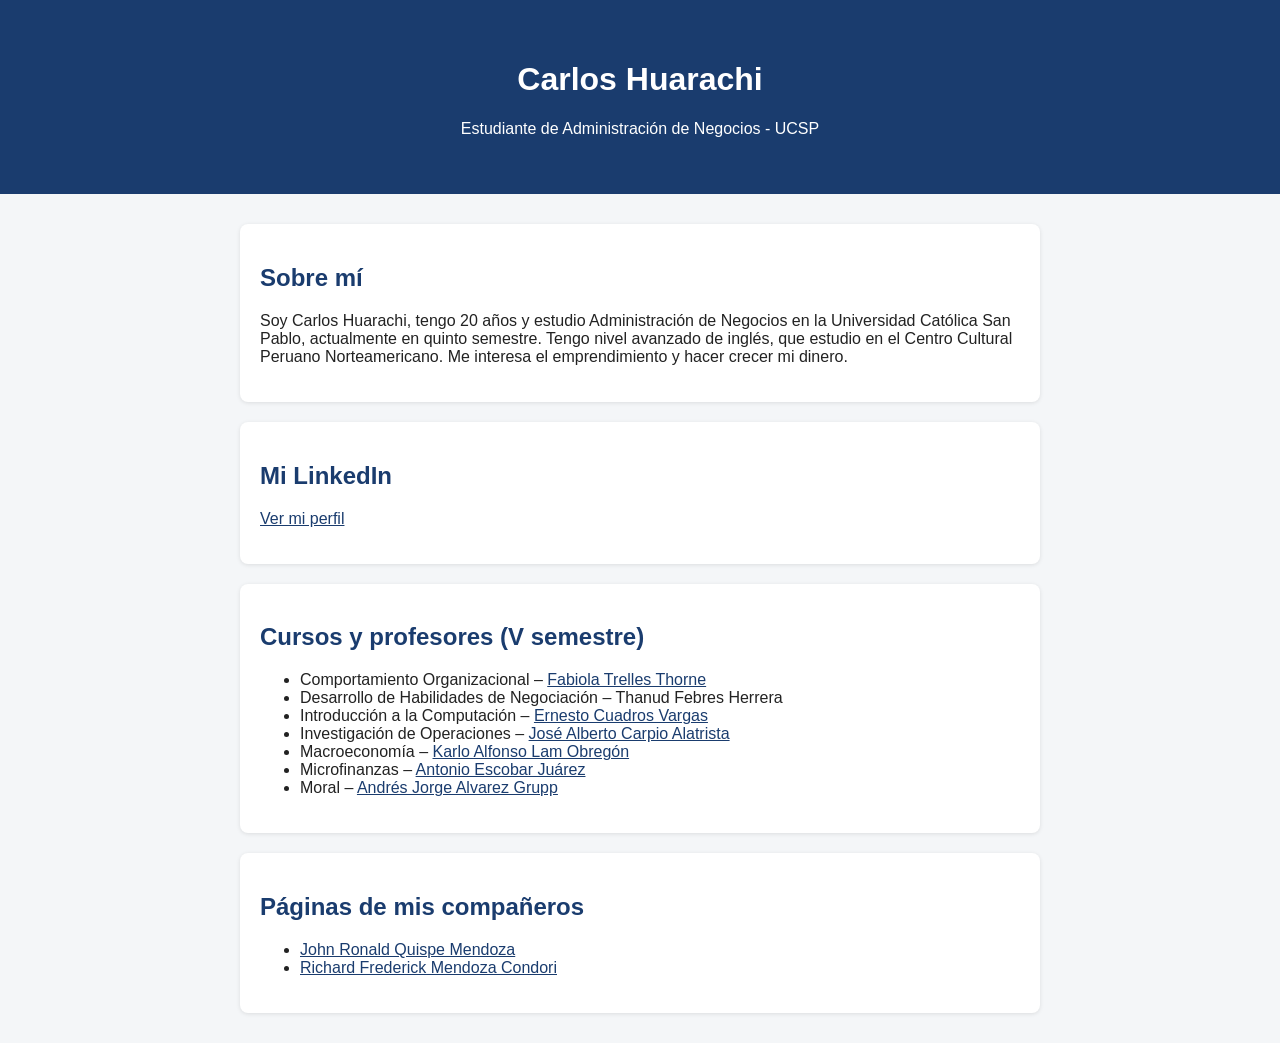
==== index.html @ 535234df "Update index.html" ====
<!DOCTYPE html>
<html lang="es">
<head>
  <meta charset="UTF-8">
  <meta name="viewport" content="width=device-width, initial-scale=1">
  <title>Carlos Huarachi - Portafolio</title>
  <link rel="stylesheet" href="style.css">
</head>
<body>
  <header>
    <h1>Carlos Huarachi</h1>
    <p>Estudiante de Administración de Negocios - UCSP</p>
  </header>

  <main>
    <section>
      <h2>Sobre mí</h2>
      <p>Soy Carlos Huarachi, tengo 20 años y estudio Administración de Negocios en la Universidad Católica San Pablo, actualmente en quinto semestre. Tengo nivel avanzado de inglés, que estudio en el Centro Cultural Peruano Norteamericano. Me interesa el emprendimiento y hacer crecer mi dinero.</p>
    </section>

    <section>
      <h2>Mi LinkedIn</h2>
      <p><a href="https://www.linkedin.com/in/carlos-fabian-huarachi-humora-61156a334" target="_blank">Ver mi perfil</a></p>
    </section>

    <section>
      <h2>Cursos y profesores (V semestre)</h2>
      <ul>
        <li>Comportamiento Organizacional – <a href="https://www.linkedin.com/in/fabiola-trelles-thorne-01861a99/" target="_blank">Fabiola Trelles Thorne</a></li>
        <li>Desarrollo de Habilidades de Negociación – Thanud Febres Herrera</li>
        <li>Introducción a la Computación – <a href="https://www.linkedin.com/in/ecuadrosv/" target="_blank">Ernesto Cuadros Vargas</a></li>
        <li>Investigación de Operaciones – <a href="https://www.linkedin.com/in/jos%C3%A9-alberto-carpio-alatrista-370491126/" target="_blank">José Alberto Carpio Alatrista</a></li>
        <li>Macroeconomía – <a href="https://www.linkedin.com/in/karlolam/" target="_blank">Karlo Alfonso Lam Obregón</a></li>
        <li>Microfinanzas – <a href="https://www.linkedin.com/in/antonio-escobar-20612664/" target="_blank">Antonio Escobar Juárez</a></li>
        <li>Moral – <a href="https://www.linkedin.com/in/andr%C3%A9s-jorge-%C3%A1lvarez-grupp-a6b158152/" target="_blank">Andrés Jorge Alvarez Grupp</a></li>
      </ul>
    </section>

   <section>
  <h2>Páginas de mis compañeros</h2>
  <ul>
    <li><a href="https://jhony241.github.io/Jhon-Ronald-Quispe-Mendoza.github.io/" target="_blank">John Ronald Quispe Mendoza</a></li>
    <li><a href="https://share.google/7hP9w7Gr698uL2lAa" target="_blank">Richard Frederick Mendoza Condori</a></li>
  </ul>
</section>

  <script src="script.js"></script>
</body>
</html>
---- style.css ----
body { font-family: Arial, sans-serif; margin: 0; background: #f4f6f8; color: #222; }
header { background: #1a3c6e; color: white; text-align: center; padding: 40px 20px; }
main { max-width: 800px; margin: 30px auto; padding: 0 20px; }
section { background: white; padding: 20px; margin-bottom: 20px; border-radius: 8px; box-shadow: 0 1px 4px rgba(0,0,0,.1); }
h2 { color: #1a3c6e; }
a { color: #1a3c6e; }
footer { text-align: center; padding: 20px; color: #666; }
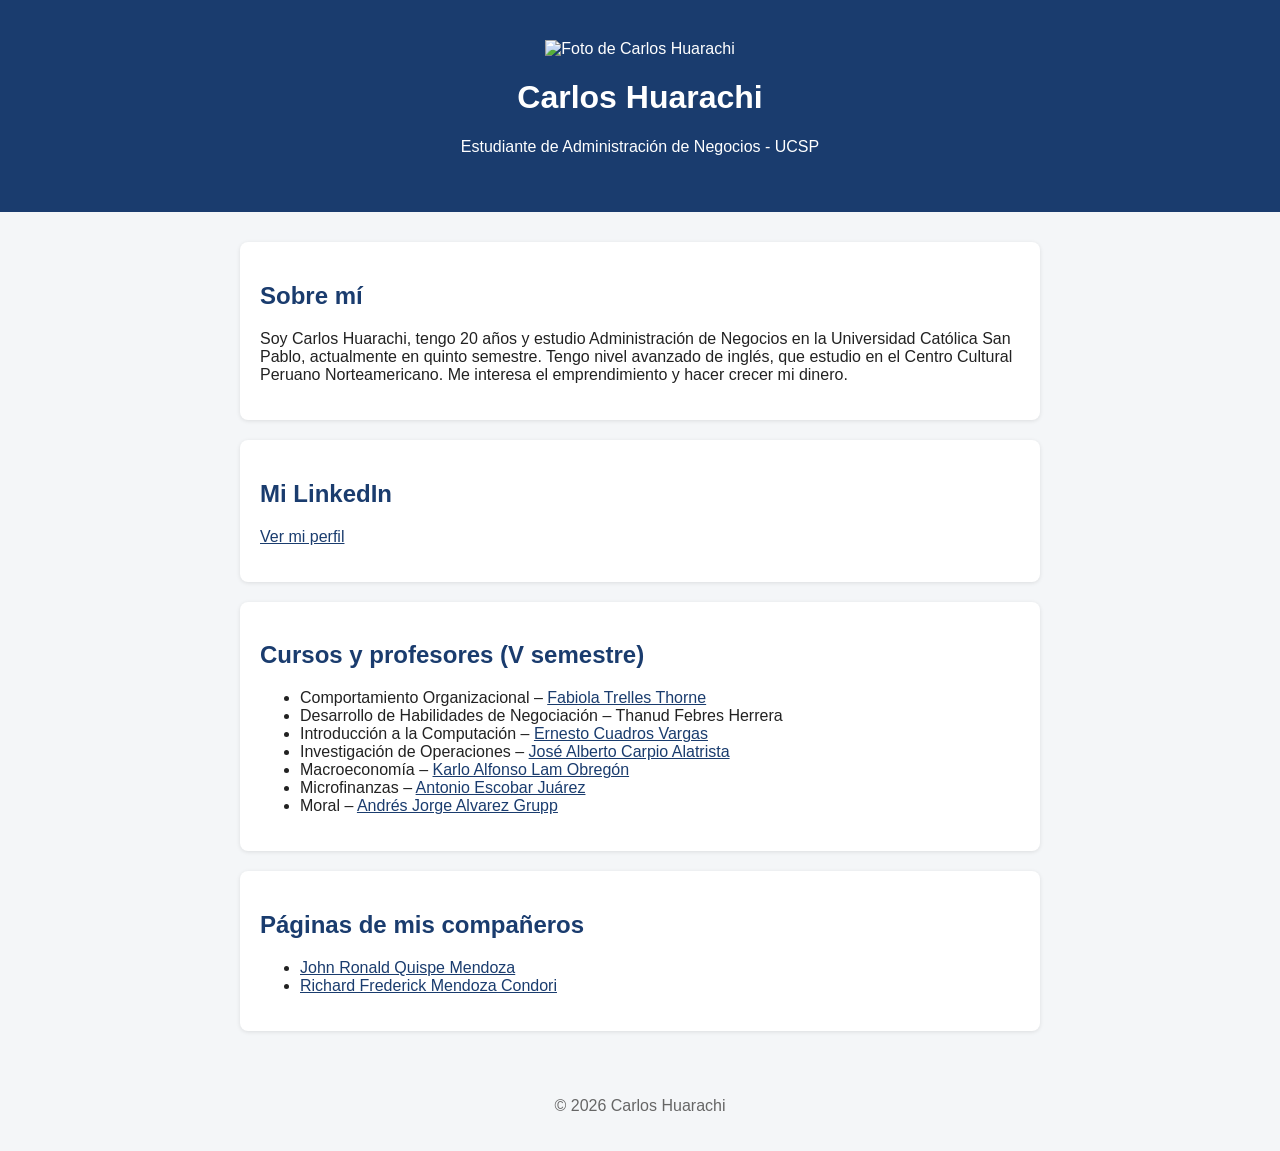
==== commit e851fd46: "Update index.html" ====
--- a/index.html
+++ b/index.html
@@ -8,6 +8,7 @@
 </head>
 <body>
   <header>
+    <img src="foto.jpg" alt="Foto de Carlos Huarachi" class="perfil">
     <h1>Carlos Huarachi</h1>
     <p>Estudiante de Administración de Negocios - UCSP</p>
   </header>
@@ -36,13 +37,18 @@
       </ul>
     </section>
 
-   <section>
-  <h2>Páginas de mis compañeros</h2>
-  <ul>
-    <li><a href="https://jhony241.github.io/Jhon-Ronald-Quispe-Mendoza.github.io/" target="_blank">John Ronald Quispe Mendoza</a></li>
-    <li><a href="https://share.google/7hP9w7Gr698uL2lAa" target="_blank">Richard Frederick Mendoza Condori</a></li>
-  </ul>
-</section>
+    <section>
+      <h2>Páginas de mis compañeros</h2>
+      <ul>
+        <li><a href="https://jhony241.github.io/Jhon-Ronald-Quispe-Mendoza.github.io/" target="_blank">John Ronald Quispe Mendoza</a></li>
+        <li><a href="https://share.google/7hP9w7Gr698uL2lAa" target="_blank">Richard Frederick Mendoza Condori</a></li>
+      </ul>
+    </section>
+  </main>
+
+  <footer>
+    <p>© 2026 Carlos Huarachi</p>
+  </footer>
 
   <script src="script.js"></script>
 </body>
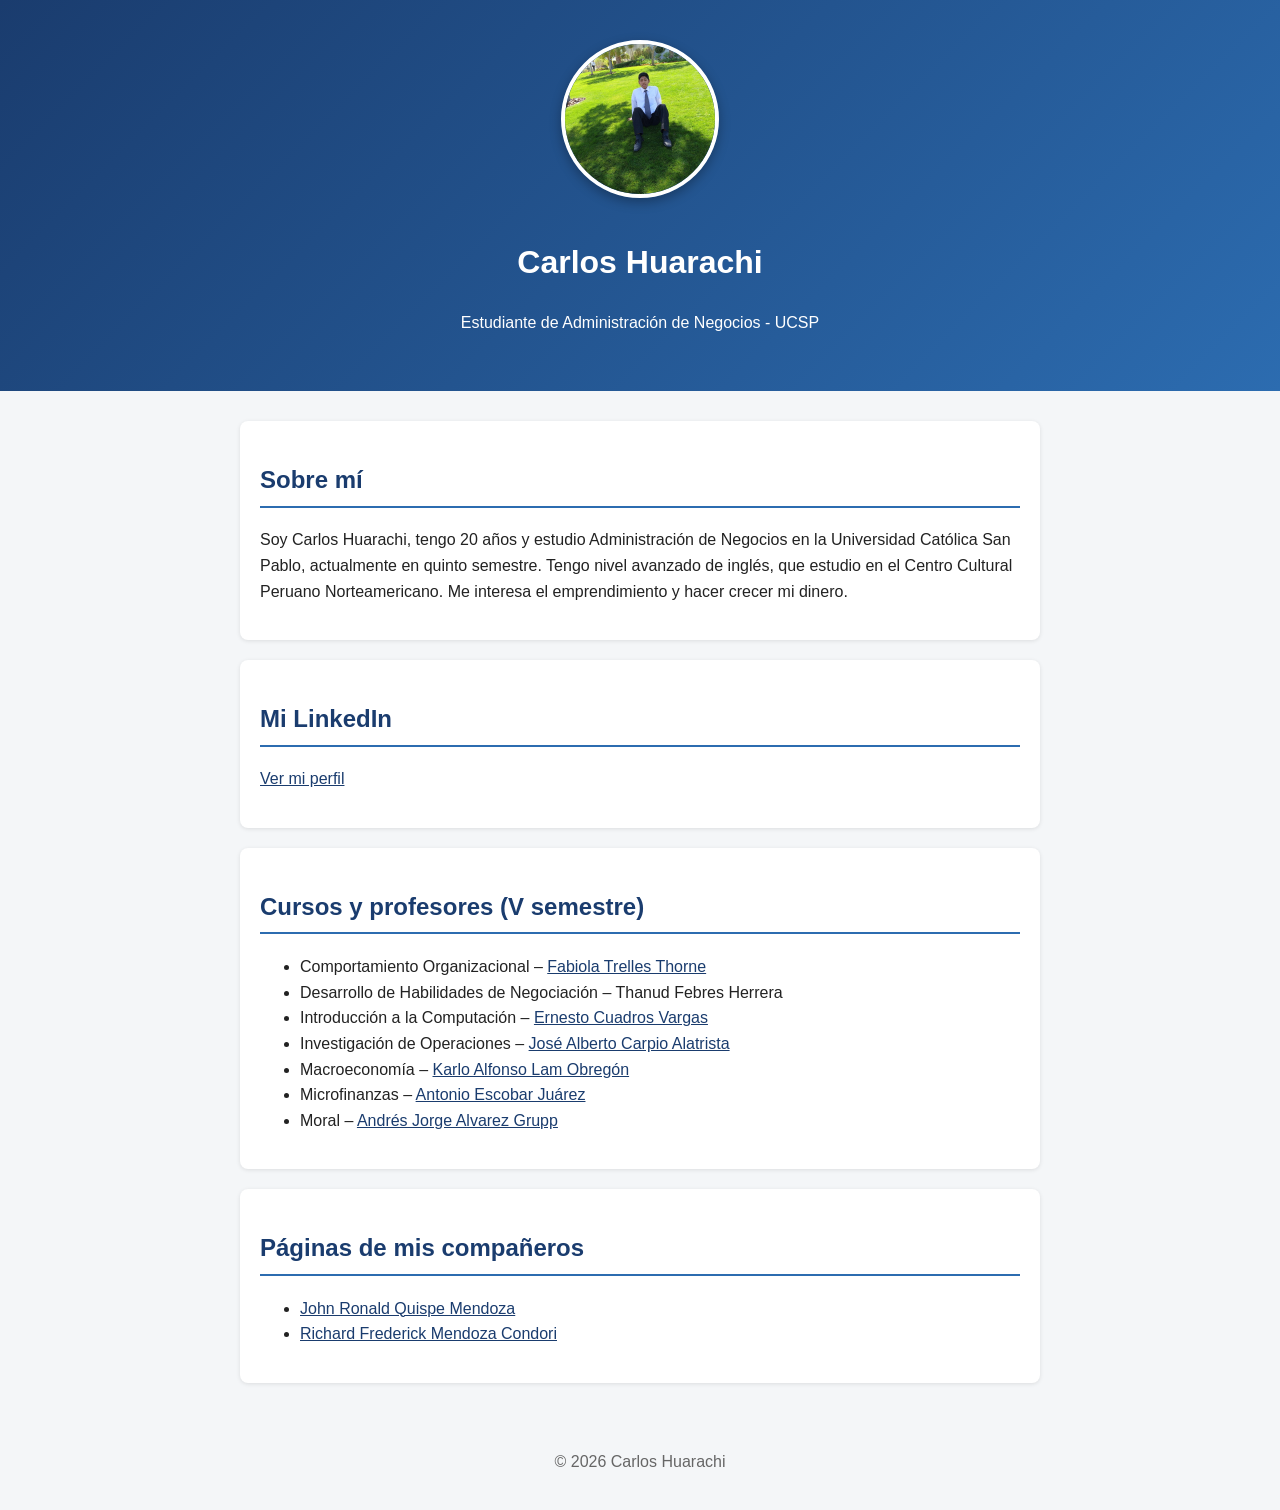
==== commit d8aa1507: "Update index.html" ====
--- a/index.html
+++ b/index.html
@@ -8,7 +8,7 @@
 </head>
 <body>
   <header>
-    <img src="foto.jpg" alt="Foto de Carlos Huarachi" class="perfil">
+    <img src="foto.jpg.jpeg" alt="Foto de Carlos Huarachi" class="perfil">
     <h1>Carlos Huarachi</h1>
     <p>Estudiante de Administración de Negocios - UCSP</p>
   </header>
--- a/style.css
+++ b/style.css
@@ -1,7 +1,9 @@
-body { font-family: Arial, sans-serif; margin: 0; background: #f4f6f8; color: #222; }
-header { background: #1a3c6e; color: white; text-align: center; padding: 40px 20px; }
+body { font-family: Arial, sans-serif; margin: 0; background: #f4f6f8; color: #222; line-height: 1.6; }
+header { background: linear-gradient(135deg, #1a3c6e, #2c6cb0); color: white; text-align: center; padding: 40px 20px; }
+.perfil { width: 150px; height: 150px; border-radius: 50%; object-fit: cover; border: 4px solid white; box-shadow: 0 4px 12px rgba(0,0,0,.3); margin-bottom: 10px; }
 main { max-width: 800px; margin: 30px auto; padding: 0 20px; }
-section { background: white; padding: 20px; margin-bottom: 20px; border-radius: 8px; box-shadow: 0 1px 4px rgba(0,0,0,.1); }
-h2 { color: #1a3c6e; }
+section { background: white; padding: 20px; margin-bottom: 20px; border-radius: 8px; box-shadow: 0 1px 4px rgba(0,0,0,.1); transition: transform .2s; }
+section:hover { transform: translateY(-3px); }
+h2 { color: #1a3c6e; border-bottom: 2px solid #2c6cb0; padding-bottom: 6px; }
 a { color: #1a3c6e; }
 footer { text-align: center; padding: 20px; color: #666; }
